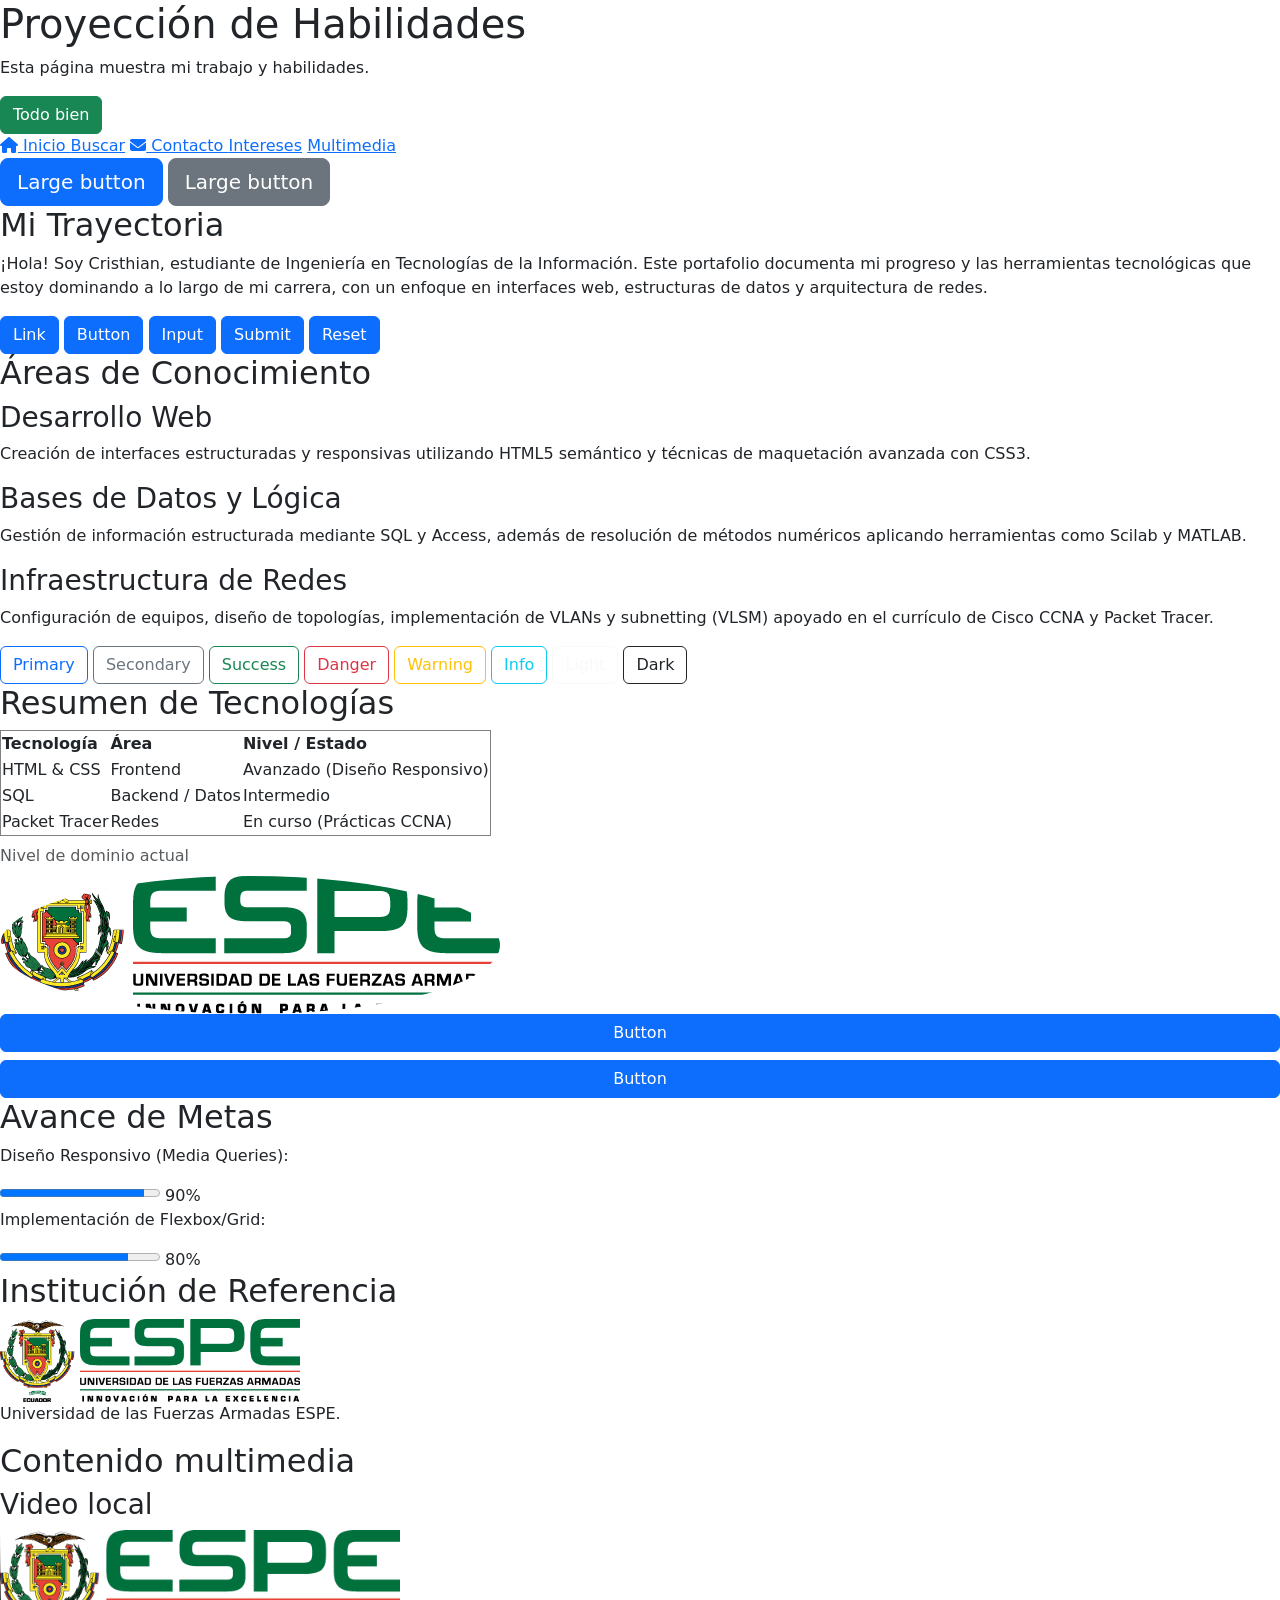
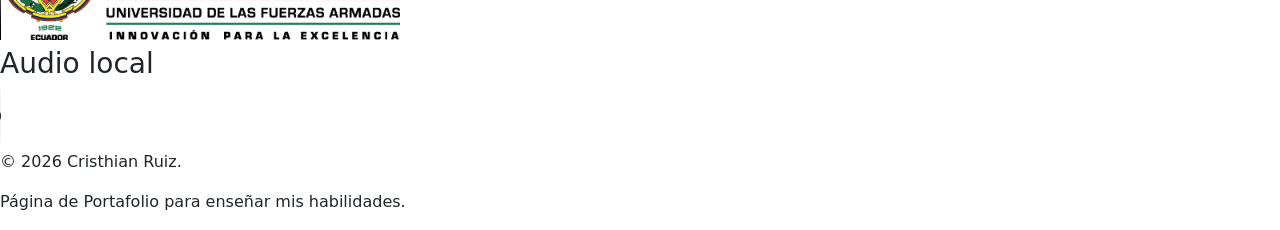
==== pages/proyeccion.html @ 4c4e46ec "PracrticaBootstrap" ====
<!DOCTYPE html>
<html lang="es">

<head>
    <meta charset="UTF-8">
    <meta name="viewport" content="width=device-width, initial-scale=1.0">
    <title>Portafolio</title>

    <link rel="icon" href="../img/mundito.ico" type="image/x-icon">

    <link rel="stylesheet" href="https://cdnjs.cloudflare.com/ajax/libs/font-awesome/6.5.0/css/all.min.css">

    <!--
    <link rel="stylesheet" href="../css/general.css">
    <link rel="stylesheet" href="../css/buscar.css">
    <link rel="stylesheet" href="../css/portafolio.css">
-->
    <link href="https://cdn.jsdelivr.net/npm/bootstrap@5.3.8/dist/css/bootstrap.min.css" rel="stylesheet"
        integrity="sha384-sRIl4kxILFvY47J16cr9ZwB07vP4J8+LH7qKQnuqkuIAvNWLzeN8tE5YBujZqJLB" crossorigin="anonymous">

</head>

<body>

    <header>
        <h1>Proyección de Habilidades</h1>
        <p>Esta página muestra mi trabajo y habilidades.</p>
        <button type="button" class="btn btn-success">Todo bien</button>
    </header>

    <nav style="color: aliceblue;">
        <a href="../index.html">
            <i class="fa-solid fa-house"></i>
            Inicio
        </a>

        <a href="buscar.html">Buscar</a>

        <a href="cto/contacto.html">
            <i class="fa-solid fa-envelope"></i>
            Contacto
        </a>
        <a class="class_btn_nav_2" id="intereses" href="#intereses">Intereses</a>

        <a class="class_btn_nav_2" id="multimedia" href="#multimedia">Multimedia</a>
    </nav>

    <main>

        <button type="button" class="btn btn-primary btn-lg">Large button</button>
        <button type="button" class="btn btn-secondary btn-lg">Large button</button>

        <section id="introduccion" class="intro-perfil">
            <h2>Mi Trayectoria</h2>
            <p>
                ¡Hola! Soy Cristhian, estudiante de Ingeniería en Tecnologías de la Información.
                Este portafolio documenta mi progreso y las herramientas tecnológicas que estoy
                dominando a lo largo de mi carrera, con un enfoque en interfaces web,
                estructuras de datos y arquitectura de redes.
            </p>
        </section>

        <a class="btn btn-primary" href="#" role="button">Link</a>
        <button class="btn btn-primary" type="submit">Button</button>
        <input class="btn btn-primary" type="button" value="Input">
        <input class="btn btn-primary" type="submit" value="Submit">
        <input class="btn btn-primary" type="reset" value="Reset">

        <section id="habilidades">
            <h2>Áreas de Conocimiento</h2>

            <div class="contenedor-tarjetas">
                <article class="tarjeta">
                    <h3>Desarrollo Web</h3>
                    <p>Creación de interfaces estructuradas y responsivas utilizando HTML5 semántico y técnicas de
                        maquetación avanzada con CSS3.</p>
                </article>

                <article class="tarjeta">
                    <h3>Bases de Datos y Lógica</h3>
                    <p>Gestión de información estructurada mediante SQL y Access, además de resolución de métodos
                        numéricos
                        aplicando herramientas como Scilab y MATLAB.</p>
                </article>

                <article class="tarjeta">
                    <h3>Infraestructura de Redes</h3>
                    <p>Configuración de equipos, diseño de topologías, implementación de VLANs y subnetting (VLSM)
                        apoyado
                        en el currículo de Cisco CCNA y Packet Tracer.</p>
                </article>
            </div>
        </section>

        <button type="button" class="btn btn-outline-primary">Primary</button>
        <button type="button" class="btn btn-outline-secondary">Secondary</button>
        <button type="button" class="btn btn-outline-success">Success</button>
        <button type="button" class="btn btn-outline-danger">Danger</button>
        <button type="button" class="btn btn-outline-warning">Warning</button>
        <button type="button" class="btn btn-outline-info">Info</button>
        <button type="button" class="btn btn-outline-light">Light</button>
        <button type="button" class="btn btn-outline-dark">Dark</button>

        <section id="resumen-tecnico">
            <h2>Resumen de Tecnologías</h2>
            <table border="1" class="tabla-portfolio">
                <caption>Nivel de dominio actual</caption>
                <thead>
                    <tr>
                        <th>Tecnología</th>
                        <th>Área</th>
                        <th>Nivel / Estado</th>
                    </tr>
                </thead>
                <tbody>
                    <tr>
                        <td>HTML & CSS</td>
                        <td>Frontend</td>
                        <td>Avanzado (Diseño Responsivo)</td>
                    </tr>
                    <tr>
                        <td>SQL</td>
                        <td>Backend / Datos</td>
                        <td>Intermedio</td>
                    </tr>
                    <tr>
                        <td>Packet Tracer</td>
                        <td>Redes</td>
                        <td>En curso (Prácticas CCNA)</td>
                    </tr>
                </tbody>
            </table>
        </section>

        <div id="carouselExample" class="carousel slide">
            <div class="carousel-inner">
                <div class="carousel-item active">
                    <img src="../img/espe/imagenEjemploEspe.png"class="rounded-circle" alt="...">
                </div>
                <div class="carousel-item">
                    <img src="../img/espe/imagenEjemploEspe.png" class="d-block w-100" alt="...">
                </div>
                <div class="carousel-item">
                    <img src="../img/espe/imagenEjemploEspe.png" class="d-block w-100" alt="...">
                </div>
            </div>
            <button class="carousel-control-prev" type="button" data-bs-target="#carouselExample" data-bs-slide="prev">
                <span class="carousel-control-prev-icon" aria-hidden="true"></span>
                <span class="visually-hidden">Previous</span>
            </button>
            <button class="carousel-control-next" type="button" data-bs-target="#carouselExample" data-bs-slide="next">
                <span class="carousel-control-next-icon" aria-hidden="true"></span>
                <span class="visually-hidden">Next</span>
            </button>
        </div>



        <div class="d-grid gap-2">
            <button class="btn btn-primary" type="button">Button</button>
            <button class="btn btn-primary" type="button">Button</button>
        </div>

        <section id="metas">
            <h2>Avance de Metas</h2>
            <p>Diseño Responsivo (Media Queries):</p>
            <progress value="90" max="100"></progress> <span>90%</span>

            <p>Implementación de Flexbox/Grid:</p>
            <progress value="80" max="100"></progress> <span>80%</span>
        </section>

        <section id="multimedia">
            <h2>Institución de Referencia</h2>
            <figure class="imagen-destacada">
                <img src="../img/espe/imagenEjemploEspe.png" alt="Logo de la ESPE" width="300">
                <figcaption>Universidad de las Fuerzas Armadas ESPE.</figcaption>
            </figure>
        </section>

        <section id="multimedia2">
            <h2>Contenido multimedia</h2>

            <article>
                <h3>Video local</h3>

                <video src="../video/videoEjemploDiagnostica.mp4" controls width="400"
                    poster="../img/espe/imagenEjemploEspe.png" muted loop>
                    Tu navegador no soporta la etiqueta de video.
                </video>
            </article>

            <article>
                <h3>Audio local</h3>

                <audio src="../audio/audioEjemploA7X.mp3" controls loop preload="metadata">
                    Tu navegador no soporta la etiqueta de audio.
                </audio>
            </article>

    </main>

    <footer>
        <p>&copy; 2026 Cristhian Ruiz.</p>
        <p>Página de Portafolio para enseñar mis habilidades.</p>
    </footer>

    <script src="https://cdn.jsdelivr.net/npm/bootstrap@5.3.8/dist/js/bootstrap.bundle.min.js"
        integrity="sha384-FKyoEForCGlyvwx9Hj09JcYn3nv7wiPVlz7YYwJrWVcXK/BmnVDxM+D2scQbITxI"
        crossorigin="anonymous"></script>

</body>

</html>
---- css/general.css ----
/* ============================================================
   general.css
   Archivo CSS general para TODAS las páginas del sitio.
   Aquí se colocan estilos compartidos: reinicio básico, etiquetas,
   navegación, formularios, tablas, multimedia y utilidades.

   Para enseñar poco a poco:
   1. Copiar este archivo completo.
   2. Comentar o descomentar bloques según el tema de clase.
   3. Mostrar cómo cambia la página al guardar y actualizar navegador.
   ============================================================ */


/* ============================================================
   BLOQUE 1: SELECTOR UNIVERSAL (*)
   Aplica a todos los elementos HTML.
   Sirve para controlar el cálculo de tamaños y quitar espacios
   inesperados del navegador.
   ============================================================ */

* {
    box-sizing: border-box;
}


/* ============================================================
   BLOQUE 2: ESTILO GENERAL DEL BODY
   body representa todo el contenido visible de la página.
   Aquí se define fuente, color de texto, color de fondo,
   margen e interlineado.
   ============================================================ */

body {
    margin: 0;
    font-family: Arial, Helvetica, sans-serif;
    background-color: #f4f6f8;
    color: #222222;
    line-height: 1.6;
}


/* ============================================================
   BLOQUE 3: SELECTORES DE ETIQUETA
   Estos estilos afectan directamente a etiquetas HTML.
   Ejemplos: h1, h2, p, a, img.
   ============================================================ */

h1 {
    margin: 0;
    font-size: 34px;
    text-align: center;
}

h2 {
    color: #1b7505;
    margin-top: 0;
    border-bottom: 2px solid #dba112;
    padding-bottom: 6px;
}

h3 {
    color: #0d1910;
}

p {
    font-size: 16px;
    text-align: justify;
}

a {
    color: #1b7505;
    text-decoration: none;
}

a:hover {
    text-decoration: underline;
}


/* ============================================================
   BLOQUE 4: HEADER Y FOOTER
   header se usa para el encabezado.
   footer se usa para el pie de página.
   ============================================================ */

header {
    background-color: #0d1910;
    color: white;
    padding: 28px 16px;
    text-align: center;
}

header p {
    text-align: center;
    margin-bottom: 0;
}

footer {
    background-color: #0d1910;
    color: white;
    text-align: center;
    padding: 20px;
    margin-top: 30px;
}

footer p {
    text-align: center;
    margin: 5px 0;
}

footer address {
    font-style: normal;
}


/* ============================================================
   BLOQUE 5: NAVEGACIÓN
   nav contiene enlaces internos y externos.
   display: flex permite ordenar los enlaces en fila.
   gap crea espacio entre enlaces.
   ============================================================ */

nav {
    background-color: #dba112;
    padding: 12px;
    text-align: center;
    display: flex;
    justify-content: center;
    flex-wrap: wrap;
    gap: 12px;
}

nav a {
    background-color: white;
    color: #0d1910;
    padding: 8px 14px;
    border-radius: 6px;
    font-weight: bold;
    border: 1px solid #a8a8a7;
}

nav a:hover {
    background-color: #1b7505;
    color: white;
    text-decoration: none;
}


/* ============================================================
   BLOQUE 6: ESTRUCTURA PRINCIPAL
   main contiene el contenido principal.
   section y article organizan bloques de información.
   ============================================================ */

main {
    width: 90%;
    max-width: 1100px;
    margin: 25px auto;
}

section,
article,
aside {
    background-color: white;
    padding: 20px;
    margin-bottom: 18px;
    border: 1px solid #dddddd;
    border-radius: 10px;
}


/* ============================================================
   BLOQUE 7: ASIDE
   aside contiene información complementaria.
   ============================================================ */

aside {
    width: 90%;
    max-width: 1100px;
    margin: 20px auto;
    background-color: #fff8e6;
}

aside i {
    margin-right: 8px;
    font-size: 20px;
    color: #1b7505;
}


/* ============================================================
   BLOQUE 8: IMÁGENES Y MULTIMEDIA
   max-width evita que las imágenes y videos se salgan
   del ancho disponible.
   ============================================================ */

img,
video,
iframe {
    max-width: 100%;
    border-radius: 8px;
}

figure {
    text-align: center;
    margin: 0;
}

figcaption {
    font-size: 14px;
    color: #555555;
    margin-top: 8px;
}


/* ============================================================
   BLOQUE 9: LISTAS
   ul sirve para listas sin orden.
   ol sirve para listas ordenadas.
   ============================================================ */

ul,
ol {
    padding-left: 28px;
}

li {
    margin-bottom: 6px;
}


/* ============================================================
   BLOQUE 10: TABLAS
   border-collapse une los bordes de las celdas.
   width: 100% hace que la tabla use todo el ancho disponible.
   ============================================================ */

table {
    width: 100%;
    border-collapse: collapse;
    background-color: white;
}

caption {
    font-weight: bold;
    margin-bottom: 10px;
    color: #0d1910;
}

th {
    background-color: #1b7505;
    color: white;
    padding: 10px;
}

td {
    padding: 10px;
    border: 1px solid #cccccc;
}

tr:nth-child(even) {
    background-color: #f2f2f2;
}


/* ============================================================
   BLOQUE 11: FORMULARIOS
   input, select, textarea y button son elementos comunes
   dentro de formularios.
   ============================================================ */

form {
    margin-top: 12px;
}

label {
    font-weight: bold;
}

input,
select,
textarea {
    width: 100%;
    padding: 9px;
    margin-top: 5px;
    border: 1px solid #a8a8a7;
    border-radius: 6px;
    font-size: 15px;
}

input[type="checkbox"],
input[type="radio"] {
    width: auto;
    margin-right: 6px;
}

textarea {
    resize: vertical;
}

button {
    background-color: #1b7505;
    color: white;
    border: none;
    padding: 10px 18px;
    border-radius: 6px;
    cursor: pointer;
    font-weight: bold;
}

button:hover {
    background-color: #0d1910;
}


/* ============================================================
   BLOQUE 12: ATRIBUTOS Y ESTADOS DE FORMULARIO
   :focus se activa cuando el usuario selecciona un campo.
   :required permite explicar campos obligatorios.
   ============================================================ */

input:focus,
select:focus,
textarea:focus {
    outline: 2px solid #dba112;
    border-color: #1b7505;
}

input:required,
select:required,
textarea:required {
    border-left: 5px solid #dba112;
}


/* ============================================================
   BLOQUE 13: DETAILS, SUMMARY, PROGRESS Y METER
   Se usan para contenido desplegable y barras de progreso.
   ============================================================ */

details {
    background-color: #f4f6f8;
    padding: 12px;
    border-radius: 8px;
    border: 1px solid #dddddd;
    margin-bottom: 10px;
}

summary {
    cursor: pointer;
    font-weight: bold;
    color: #1b7505;
}

progress,
meter {
    width: 260px;
    height: 20px;
}


/* ============================================================
   BLOQUE 14: TEXTO TÉCNICO
   code, pre y kbd ayudan a explicar código dentro de HTML.
   ============================================================ */

code {
    background-color: #eeeeee;
    color: #b00020;
    padding: 2px 5px;
    border-radius: 4px;
}

pre {
    background-color: #0d1910;
    color: white;
    padding: 15px;
    border-radius: 8px;
    overflow-x: auto;
}

kbd {
    background-color: #222222;
    color: white;
    padding: 3px 6px;
    border-radius: 4px;
}


/* ============================================================
   BLOQUE 15: SELECTORES DE CLASE
   Una clase se escribe con punto.
   En HTML se usa así: class="centrado"
   ============================================================ */

.centrado {
    text-align: center;
}

.texto-verde {
    color: #1b7505;
}

.texto-dorado {
    color: #dba112;
}

.caja-destacada {
    background-color: #fff8e6;
    border: 2px solid #dba112;
    padding: 15px;
    border-radius: 8px;
}


/* ============================================================
   BLOQUE 16: SELECTORES DE ID
   Un id se escribe con numeral.
   En HTML se usa así: id="objetivo"
   ============================================================ */

#objetivo {
    border-left: 6px solid #1b7505;
}

#intereses {
    border-left: 6px solid #dba112;
}

#multimedia {
    border-left: 6px solid #0d1910;
}


/* ============================================================
   BLOQUE 17: RESPONSIVE BÁSICO
   Cuando la pantalla es pequeña, el menú se acomoda en columna.
   Esto prepara el camino hacia CSS responsive.
   ============================================================ */

/* Se aplica solo cuando la pantalla mide 700px o menos, normalmente celulares o tablets pequeñas */
@media (max-width: 700px) {

    /* Selecciona el menú de navegación */
    nav {
        /* Coloca los elementos del menú uno debajo del otro */
        flex-direction: column;
    }

    /* Selecciona cada enlace dentro del menú */
    nav a {
        /* Hace que cada enlace ocupe todo el ancho disponible */
        width: 100%;

        /* Centra el texto dentro de cada enlace */
        text-align: center;
    }

    /* Selecciona el título principal de la página */
    h1 {
        /* Reduce el tamaño del título para que no se vea muy grande en celular */
        font-size: 26px;
    }

    /* Selecciona el contenido principal y la barra lateral */
    main,
    aside {
        /* Hace que ocupen el 95% del ancho, dejando un pequeño margen */
        width: 95%;
    }

    /* Selecciona secciones, artículos y barra lateral */
    section,
    article,
    aside {
        /* Reduce el espacio interno para aprovechar mejor la pantalla pequeña */
        padding: 15px;
    }

    /* Selecciona las tablas */
    table {
        /* Reduce el tamaño del texto de la tabla para que entre mejor */
        font-size: 14px;
    }

    /* Selecciona campos de formulario y botones */
    input,
    select,
    textarea,
    button {
        /* Ocupa todo el ancho disponible del contenedor */
        width: 100%;
        /* Impide que el elemento crezca más allá del ancho de su contenedor */
        max-width: 100%;
        /* Hace que padding y bordes se incluyan dentro del ancho total */
        box-sizing: border-box;
        /* Tamaño de texto cómodo para lectura y uso en dispositivos móviles */
        font-size: 16px;
    }

    input,
    select,
    textarea,
    button,
    meter,
    progress,
    audio {
        /* Ocupa todo el ancho disponible del contenedor */
        width: 100%;
        /* Impide que el elemento crezca más allá del ancho de su contenedor */
        max-width: 100%;
        /* Hace que padding y bordes se incluyan dentro del ancho total */
        box-sizing: border-box;
        /* Tamaño de texto cómodo para lectura y uso en dispositivos móviles */
        font-size: 16px;
    }
}
---- css/buscar.css ----
/* ============================================================
   buscar.css
   Estilos propios de pages/buscar.html.
   Este archivo permite explicar una página interna con su propio
   estilo sin dañar el diseño general del sitio.

   Debe cargarse después de general.css.
   ============================================================ */


/* ============================================================
   BLOQUE 1: ENCABEZADO DE BÚSQUEDA
   Se puede observar que cada página puede tener identidad visual.
   ============================================================ */

header {
    background-color: #1b7505;
}


/* ============================================================
   BLOQUE 2: CAJA EXPLICATIVA
   Para usar este estilo, agregar class="explicacion" en una section.
   ============================================================ */

.explicacion {
    background-color: #f7fff4;
    border-left: 6px solid #1b7505;
}


/* ============================================================
   BLOQUE 3: FORMULARIO DE BÚSQUEDA
   Selector de clase.
   En HTML se usa así: class="formulario-busqueda"
   ============================================================ */

.formulario-busqueda {
    background-color: #ffffff;
    border: 2px solid #1b7505;
}


/* ============================================================
   BLOQUE 4: CAMPOS DE FORMULARIO
   Se seleccionan campos dentro de .formulario-busqueda.
   ============================================================ */

.formulario-busqueda input,
.formulario-busqueda select {
    background-color: #f4f6f8;
}


/* ============================================================
   BLOQUE 5: BOTÓN DE BÚSQUEDA
   Para usar en HTML: class="btn-buscar"
   ============================================================ */

.btn-buscar {
    background-color: #0d1910;
    color: white;
}

.btn-buscar:hover {
    background-color: #dba112;
    color: #0d1910;
}


/* ============================================================
   BLOQUE 6: TABLA DE CONTENIDOS
   Permite mostrar diferencias entre tablas generales y específicas.
   ============================================================ */

.tabla-contenidos th {
    background-color: #0d1910;
}

.tabla-contenidos td:first-child {
    font-weight: bold;
    color: #1b7505;
}


/* ============================================================
   BLOQUE 7: PROGRESO
   Para explicar una clase aplicada a una sección.
   ============================================================ */

.avance-practica {
    background-color: #fff8e6;
    border-left: 6px solid #dba112;
}


/* ============================================================
   BLOQUE 8: PREGUNTAS DESPLEGABLES
   Modifica details solo en buscar.html si se coloca dentro de main.
   ============================================================ */

main details {
    background-color: white;
    border: 1px solid #1b7505;
}


/* ============================================================
   BLOQUE 9: EJEMPLOS DE CÓDIGO
   pre se usa para mostrar texto respetando espacios y saltos.
   ============================================================ */

pre {
    border-left: 6px solid #dba112;
}


/* ============================================================
   BLOQUE 10: ENLACE ACTIVO MANUAL
   Puede agregar class="activo" al enlace del menú actual.
   ============================================================ */

nav a.activo {
    background-color: #0d1910;
    color: white;
}
---- css/portafolio.css ----
/* ============================================================
   BLOQUE 1: RESET Y MODELO DE CAJA 
   ============================================================ */
* {
    /* Fundamental para evitar desbordamientos. Hace que el padding y 
       el borde se incluyan dentro del ancho total del elemento. */
    box-sizing: border-box; 
}

/* ============================================================
   BLOQUE 2: ESTILO GENERAL DEL BODY
   ============================================================ */
body {
    margin: 0;
    font-family: Arial, Helvetica, sans-serif;
    background-color: #5aeff7;
    color: #222222;
    line-height: 1.6;
}

/* ============================================================
   BLOQUE 3: SELECTORES DE ETIQUETA (Tipografía)
   ============================================================ */
h1 {
    margin: 0;
    font-size: 34px;
    text-align: center;
}

h2 {
    color: #1b7505;
    margin-top: 0;
    border-bottom: 2px solid #dba112;
    padding-bottom: 6px;
}

h3 {
    color: #0d1910;
}

p {
    font-size: 16px;
    text-align: justify;
}

a {
    color: #1b7505;
    text-decoration: none;
}

a:hover {
    text-decoration: underline;
}

/* ============================================================
   BLOQUE 4: CLASES EMPIEZA CON . (PUNTO) MAQUETACIÓN CON FLEXBOX (Tarjetas de Habilidades)
   ============================================================ */
.contenedor-tarjetas {
    display: flex;
    justify-content: space-between;
    gap: 20px; /* Espacio entre las tarjetas */
    margin-bottom: 30px;
}

.tarjeta {
    flex: 1; /* Permite que todas las tarjetas ocupen el mismo ancho */
    background-color: #ffffff;
    border: 1px solid #1b7505;
    border-radius: 8px;
    padding: 20px;
    box-shadow: 2px 4px 8px rgba(0,0,0,0.1);
}

/* ============================================================
   BLOQUE 5: TABLAS Y ELEMENTOS FLUIDOS
   ============================================================ */
.tabla-portfolio {
    width: 100%; /* La tabla ocupa todo el ancho disponible */
    border-collapse: collapse;
    background-color: #ffffff;
    margin-bottom: 20px;
}

.tabla-portfolio th, .tabla-portfolio td {
    padding: 12px;
    text-align: left;
    border: 1px solid #dddddd;
}

.tabla-portfolio th {
    background-color: #1b7505;
    color: #ffffff;
}

/* Previene el overflow en imágenes y videos */
img, video {
    max-width: 100%; 
    height: auto;
    display: block;
}

/* ============================================================
   BLOQUE 6: IDS EMPIEZAN CON # MULTIMEDIA (Bordes, fondo y separación visual)
     Se aplica solo a artículos dentro de la sección multimedia.
   ============================================================ */
#multimedia article {
    border: 1px solid #dddddd;
    background-color: #fbfbfb;
    padding: 15px;
    margin-bottom: 15px;
    border-radius: 5px;
}

#multimedia h3 {
    color: #1b7505;
}

/* ============================================================
   BLOQUE 7: DISEÑO RESPONSIVO (MEDIA QUERIES)
   Se activa cuando la pantalla es de 700px o menos.
   ============================================================ */
  @media (max-width: 700px) {
    /* Las tarjetas pasan de estar en fila a apilarse en columna */
    .contenedor-tarjetas {
        flex-direction: column;
    }

    /* El menú de navegación se adapta para dispositivos móviles */
    nav {
        display: flex;
        flex-direction: row;
        flex-wrap: wrap; /* 🔥 INDISPENSABLE para que si hay 4, uno baje */
        justify-content: center;
        gap: 10px; /* 🔥 Agregamos gap para separar en lugar de márgenes confusos */
    }

    nav a {
        /* Calcula el ancho exacto para 3 columnas considerando el gap */
        width: calc((100% - 20px) / 3); 
        
        /* 🔥 SOLUCIÓN AL DESBORDAMIENTO: */
        overflow-wrap: break-word; /* Obliga a romper palabras muy largas */
        word-wrap: break-word; /* Soporte extra para navegadores */
        hyphens: auto; /* Agrega guiones si corta la palabra (opcional) */
        
        /* Ajustes visuales para que se vea bien en cajas pequeñas */
        font-size: 14px; /* Reduce un poco la letra en móvil */
        text-align: center;
        padding: 5px; /* Un poco de respiro interno */
    }

    /* Ajuste de márgenes para la vista móvil */
    section {
        padding: 10px;
    }
}
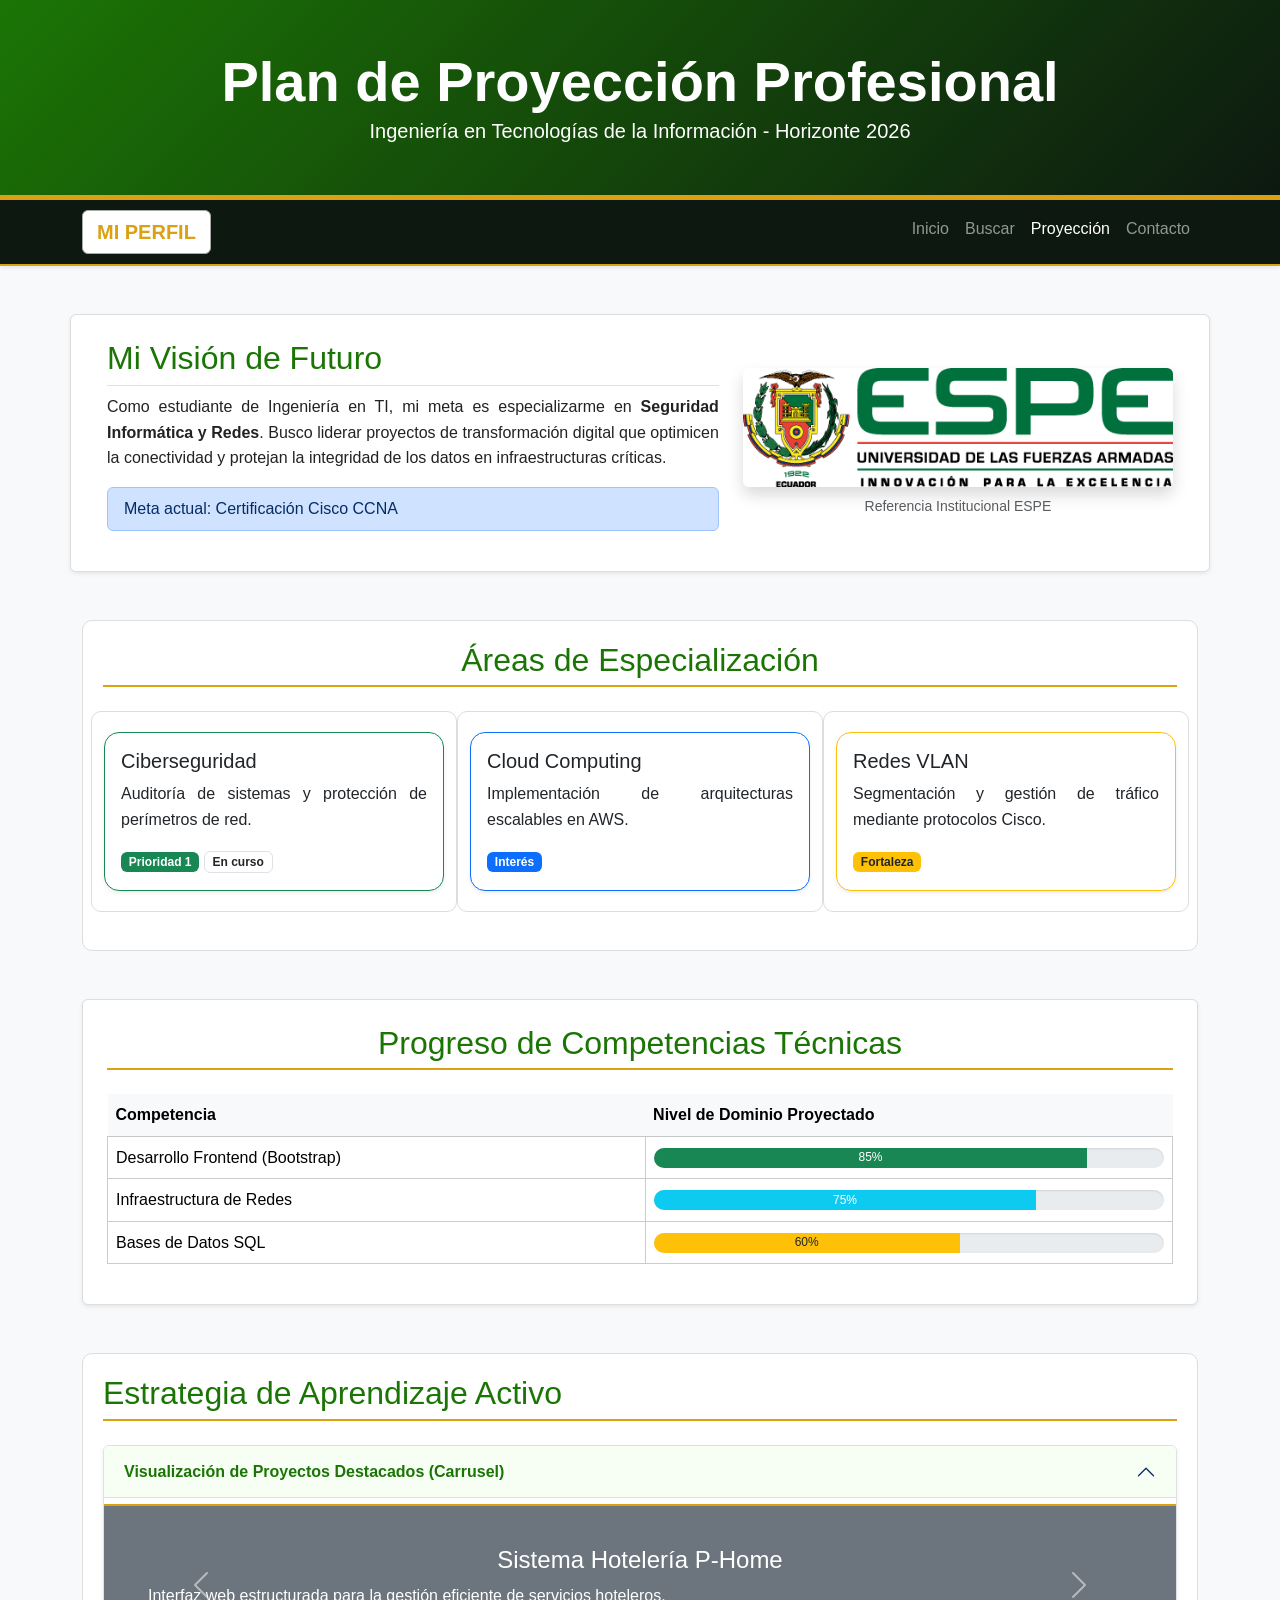
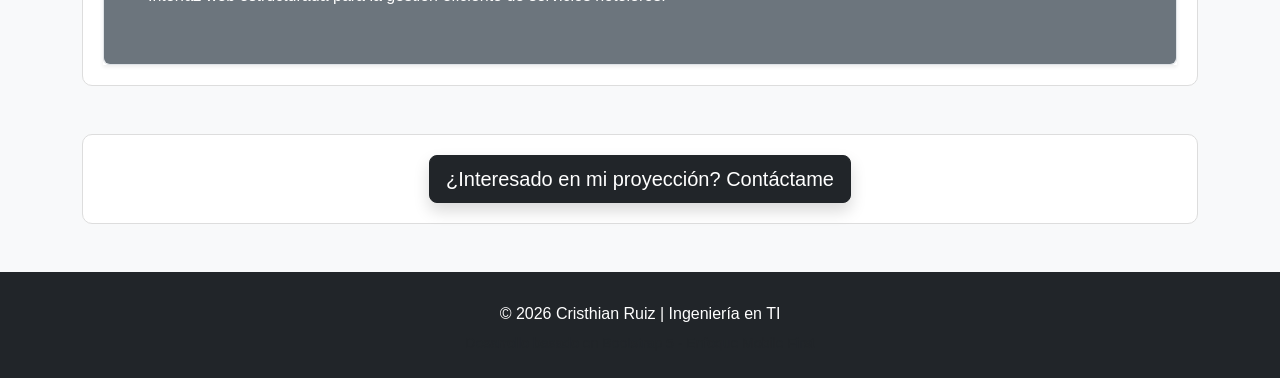
==== commit c3b1756d: "TareaBootstrap" ====
--- a/pages/proyeccion.html
+++ b/pages/proyeccion.html
@@ -4,210 +4,212 @@
 <head>
     <meta charset="UTF-8">
     <meta name="viewport" content="width=device-width, initial-scale=1.0">
-    <title>Portafolio</title>
+    <title>Proyección Profesional - Cristhian Ruiz</title>
 
     <link rel="icon" href="../img/mundito.ico" type="image/x-icon">
 
-    <link rel="stylesheet" href="https://cdnjs.cloudflare.com/ajax/libs/font-awesome/6.5.0/css/all.min.css">
-
-    <!--
+    <link href="https://cdn.jsdelivr.net/npm/bootstrap@5.3.3/dist/css/bootstrap.min.css" rel="stylesheet">
+    
     <link rel="stylesheet" href="../css/general.css">
-    <link rel="stylesheet" href="../css/buscar.css">
-    <link rel="stylesheet" href="../css/portafolio.css">
--->
-    <link href="https://cdn.jsdelivr.net/npm/bootstrap@5.3.8/dist/css/bootstrap.min.css" rel="stylesheet"
-        integrity="sha384-sRIl4kxILFvY47J16cr9ZwB07vP4J8+LH7qKQnuqkuIAvNWLzeN8tE5YBujZqJLB" crossorigin="anonymous">
-
+    <link rel="stylesheet" href="../css/proyeccion.css">
 </head>
 
-<body>
-
-    <header>
-        <h1>Proyección de Habilidades</h1>
-        <p>Esta página muestra mi trabajo y habilidades.</p>
-        <button type="button" class="btn btn-success">Todo bien</button>
+<body class="bg-light">
+
+    <header class="bg-dark text-white text-center py-5 shadow">
+        <div class="container">
+            <h1 class="display-4 fw-bold">Plan de Proyección Profesional</h1>
+            <p class="lead">Ingeniería en Tecnologías de la Información - Horizonte 2026</p>
+        </div>
     </header>
 
-    <nav style="color: aliceblue;">
-        <a href="../index.html">
-            <i class="fa-solid fa-house"></i>
-            Inicio
-        </a>
-
-        <a href="buscar.html">Buscar</a>
-
-        <a href="cto/contacto.html">
-            <i class="fa-solid fa-envelope"></i>
-            Contacto
-        </a>
-        <a class="class_btn_nav_2" id="intereses" href="#intereses">Intereses</a>
-
-        <a class="class_btn_nav_2" id="multimedia" href="#multimedia">Multimedia</a>
+    <nav class="navbar navbar-expand-lg navbar-dark bg-primary sticky-top shadow-sm">
+        <div class="container">
+            <a class="navbar-brand fw-bold" href="../index.html">MI PERFIL</a>
+            <button class="navbar-toggler" type="button" data-bs-toggle="collapse" data-bs-target="#navbarNav">
+                <span class="navbar-toggler-icon"></span>
+            </button>
+            <div class="collapse navbar-collapse" id="navbarNav">
+                <ul class="navbar-nav ms-auto">
+                    <li class="nav-item"><a class="nav-link" href="../index.html">Inicio</a></li>
+                    <li class="nav-item"><a class="nav-link" href="buscar.html">Buscar</a></li>
+                    <li class="nav-item"><a class="nav-link active" href="#">Proyección</a></li>
+                    <li class="nav-item"><a class="nav-link" href="cto/contacto.html">Contacto</a></li>
+                </ul>
+            </div>
+        </div>
     </nav>
 
-    <main>
-
-        <button type="button" class="btn btn-primary btn-lg">Large button</button>
-        <button type="button" class="btn btn-secondary btn-lg">Large button</button>
-
-        <section id="introduccion" class="intro-perfil">
-            <h2>Mi Trayectoria</h2>
-            <p>
-                ¡Hola! Soy Cristhian, estudiante de Ingeniería en Tecnologías de la Información.
-                Este portafolio documenta mi progreso y las herramientas tecnológicas que estoy
-                dominando a lo largo de mi carrera, con un enfoque en interfaces web,
-                estructuras de datos y arquitectura de redes.
-            </p>
-        </section>
-
-        <a class="btn btn-primary" href="#" role="button">Link</a>
-        <button class="btn btn-primary" type="submit">Button</button>
-        <input class="btn btn-primary" type="button" value="Input">
-        <input class="btn btn-primary" type="submit" value="Submit">
-        <input class="btn btn-primary" type="reset" value="Reset">
-
-        <section id="habilidades">
-            <h2>Áreas de Conocimiento</h2>
-
-            <div class="contenedor-tarjetas">
-                <article class="tarjeta">
-                    <h3>Desarrollo Web</h3>
-                    <p>Creación de interfaces estructuradas y responsivas utilizando HTML5 semántico y técnicas de
-                        maquetación avanzada con CSS3.</p>
+    <main class="container my-5">
+
+        <section id="vision" class="row align-items-center mb-5 bg-white p-4 rounded shadow-sm">
+            <div class="col-md-7">
+                <h2 class="border-bottom pb-2">Mi Visión de Futuro</h2>
+                <p>
+                    Como estudiante de Ingeniería en TI, mi meta es especializarme en <strong>Seguridad Informática y Redes</strong>. 
+                    Busco liderar proyectos de transformación digital que optimicen la conectividad y protejan la integridad de los datos en infraestructuras críticas.
+                </p>
+                <div class="alert alert-primary py-2 mt-3" role="alert">
+                    Meta actual: Certificación Cisco CCNA
+                </div>
+            </div>
+            <div class="col-md-5 text-center">
+                <figure class="m-0">
+                    <img src="../img/espe/imagenEjemploEspe.png" class="img-fluid rounded shadow" alt="Institución ESPE">
+                    <figcaption class="text-muted mt-2 small">Referencia Institucional ESPE</figcaption>
+                </figure>
+            </div>
+        </section>
+
+        <section id="habilidades" class="mb-5">
+            <h2 class="text-center mb-4">Áreas de Especialización</h2>
+            <div class="row g-4">
+                <article class="col-md-4">
+                    <div class="card h-100 border-success shadow-sm">
+                        <div class="card-body">
+                            <h3 class="card-title h5">Ciberseguridad</h3>
+                            <p class="card-text">Auditoría de sistemas y protección de perímetros de red.</p>
+                            <span class="badge bg-success">Prioridad 1</span>
+                            <span class="badge bg-outline-secondary text-dark border">En curso</span>
+                        </div>
+                    </div>
                 </article>
-
-                <article class="tarjeta">
-                    <h3>Bases de Datos y Lógica</h3>
-                    <p>Gestión de información estructurada mediante SQL y Access, además de resolución de métodos
-                        numéricos
-                        aplicando herramientas como Scilab y MATLAB.</p>
+                <article class="col-md-4">
+                    <div class="card h-100 border-primary shadow-sm">
+                        <div class="card-body">
+                            <h3 class="card-title h5">Cloud Computing</h3>
+                            <p class="card-text">Implementación de arquitecturas escalables en AWS.</p>
+                            <span class="badge bg-primary">Interés</span>
+                        </div>
+                    </div>
                 </article>
-
-                <article class="tarjeta">
-                    <h3>Infraestructura de Redes</h3>
-                    <p>Configuración de equipos, diseño de topologías, implementación de VLANs y subnetting (VLSM)
-                        apoyado
-                        en el currículo de Cisco CCNA y Packet Tracer.</p>
+                <article class="col-md-4">
+                    <div class="card h-100 border-warning shadow-sm">
+                        <div class="card-body">
+                            <h3 class="card-title h5">Redes VLAN</h3>
+                            <p class="card-text">Segmentación y gestión de tráfico mediante protocolos Cisco.</p>
+                            <span class="badge bg-warning text-dark">Fortaleza</span>
+                        </div>
+                    </div>
                 </article>
             </div>
         </section>
 
-        <button type="button" class="btn btn-outline-primary">Primary</button>
-        <button type="button" class="btn btn-outline-secondary">Secondary</button>
-        <button type="button" class="btn btn-outline-success">Success</button>
-        <button type="button" class="btn btn-outline-danger">Danger</button>
-        <button type="button" class="btn btn-outline-warning">Warning</button>
-        <button type="button" class="btn btn-outline-info">Info</button>
-        <button type="button" class="btn btn-outline-light">Light</button>
-        <button type="button" class="btn btn-outline-dark">Dark</button>
-
-        <section id="resumen-tecnico">
-            <h2>Resumen de Tecnologías</h2>
-            <table border="1" class="tabla-portfolio">
-                <caption>Nivel de dominio actual</caption>
-                <thead>
-                    <tr>
-                        <th>Tecnología</th>
-                        <th>Área</th>
-                        <th>Nivel / Estado</th>
-                    </tr>
-                </thead>
-                <tbody>
-                    <tr>
-                        <td>HTML & CSS</td>
-                        <td>Frontend</td>
-                        <td>Avanzado (Diseño Responsivo)</td>
-                    </tr>
-                    <tr>
-                        <td>SQL</td>
-                        <td>Backend / Datos</td>
-                        <td>Intermedio</td>
-                    </tr>
-                    <tr>
-                        <td>Packet Tracer</td>
-                        <td>Redes</td>
-                        <td>En curso (Prácticas CCNA)</td>
-                    </tr>
-                </tbody>
-            </table>
-        </section>
-
-        <div id="carouselExample" class="carousel slide">
-            <div class="carousel-inner">
-                <div class="carousel-item active">
-                    <img src="../img/espe/imagenEjemploEspe.png"class="rounded-circle" alt="...">
-                </div>
-                <div class="carousel-item">
-                    <img src="../img/espe/imagenEjemploEspe.png" class="d-block w-100" alt="...">
-                </div>
-                <div class="carousel-item">
-                    <img src="../img/espe/imagenEjemploEspe.png" class="d-block w-100" alt="...">
-                </div>
-            </div>
-            <button class="carousel-control-prev" type="button" data-bs-target="#carouselExample" data-bs-slide="prev">
-                <span class="carousel-control-prev-icon" aria-hidden="true"></span>
-                <span class="visually-hidden">Previous</span>
+        <section class="mb-5 p-4 bg-white rounded shadow-sm">
+            <h2 class="mb-4 text-center">Progreso de Competencias Técnicas</h2>
+            <div class="table-responsive">
+                <table class="table table-hover align-middle">
+                    <thead class="table-light">
+                        <tr>
+                            <th>Competencia</th>
+                            <th>Nivel de Dominio Proyectado</th>
+                        </tr>
+                    </thead>
+                    <tbody>
+                        <tr>
+                            <td>Desarrollo Frontend (Bootstrap)</td>
+                            <td>
+                                <div class="progress" style="height: 20px;">
+                                    <div class="progress-bar bg-success" style="width: 85%">85%</div>
+                                </div>
+                            </td>
+                        </tr>
+                        <tr>
+                            <td>Infraestructura de Redes</td>
+                            <td>
+                                <div class="progress" style="height: 20px;">
+                                    <div class="progress-bar bg-info" style="width: 75%">75%</div>
+                                </div>
+                            </td>
+                        </tr>
+                        <tr>
+                            <td>Bases de Datos SQL</td>
+                            <td>
+                                <div class="progress" style="height: 20px;">
+                                    <div class="progress-bar bg-warning text-dark" style="width: 60%">60%</div>
+                                </div>
+                            </td>
+                        </tr>
+                    </tbody>
+                </table>
+            </div>
+        </section>
+
+        <section class="mb-5">
+            <h2 class="mb-4">Estrategia de Aprendizaje Activo</h2>
+            <div class="accordion shadow-sm" id="accordionPlan">
+                <div class="accordion-item">
+                    <h2 class="accordion-header">
+                        <button class="accordion-button" type="button" data-bs-toggle="collapse" data-bs-target="#collapseProyectos">
+                            Visualización de Proyectos Destacados (Carrusel)
+                        </button>
+                    </h2>
+                    <div id="collapseProyectos" class="accordion-collapse collapse show" data-bs-parent="#accordionPlan">
+                        <div class="accordion-body bg-secondary text-white rounded-bottom">
+                            <div id="carouselProyectos" class="carousel slide" data-bs-ride="carousel">
+                                <div class="carousel-inner p-4 text-center">
+                                    <div class="carousel-item active">
+                                        <h4>Sistema Hotelería P-Home</h4>
+                                        <p class="mt-2">Interfaz web estructurada para la gestión eficiente de servicios hoteleros.</p>
+                                    </div>
+                                    <div class="carousel-item">
+                                        <h4>Red Privada VLAN</h4>
+                                        <p class="mt-2">Configuración de seguridad en 12 subredes locales mediante Packet Tracer.</p>
+                                    </div>
+                                </div>
+                                <button class="carousel-control-prev" type="button" data-bs-target="#carouselProyectos" data-bs-slide="prev">
+                                    <span class="carousel-control-prev-icon"></span>
+                                </button>
+                                <button class="carousel-control-next" type="button" data-bs-target="#carouselProyectos" data-bs-slide="next">
+                                    <span class="carousel-control-next-icon"></span>
+                                </button>
+                            </div>
+                        </div>
+                    </div>
+                </div>
+            </div>
+        </section>
+
+        <section class="text-center">
+            <button type="button" class="btn btn-dark btn-lg shadow" data-bs-toggle="modal" data-bs-target="#modalMensaje">
+                ¿Interesado en mi proyección? Contáctame
             </button>
-            <button class="carousel-control-next" type="button" data-bs-target="#carouselExample" data-bs-slide="next">
-                <span class="carousel-control-next-icon" aria-hidden="true"></span>
-                <span class="visually-hidden">Next</span>
-            </button>
-        </div>
-
-
-
-        <div class="d-grid gap-2">
-            <button class="btn btn-primary" type="button">Button</button>
-            <button class="btn btn-primary" type="button">Button</button>
-        </div>
-
-        <section id="metas">
-            <h2>Avance de Metas</h2>
-            <p>Diseño Responsivo (Media Queries):</p>
-            <progress value="90" max="100"></progress> <span>90%</span>
-
-            <p>Implementación de Flexbox/Grid:</p>
-            <progress value="80" max="100"></progress> <span>80%</span>
-        </section>
-
-        <section id="multimedia">
-            <h2>Institución de Referencia</h2>
-            <figure class="imagen-destacada">
-                <img src="../img/espe/imagenEjemploEspe.png" alt="Logo de la ESPE" width="300">
-                <figcaption>Universidad de las Fuerzas Armadas ESPE.</figcaption>
-            </figure>
-        </section>
-
-        <section id="multimedia2">
-            <h2>Contenido multimedia</h2>
-
-            <article>
-                <h3>Video local</h3>
-
-                <video src="../video/videoEjemploDiagnostica.mp4" controls width="400"
-                    poster="../img/espe/imagenEjemploEspe.png" muted loop>
-                    Tu navegador no soporta la etiqueta de video.
-                </video>
-            </article>
-
-            <article>
-                <h3>Audio local</h3>
-
-                <audio src="../audio/audioEjemploA7X.mp3" controls loop preload="metadata">
-                    Tu navegador no soporta la etiqueta de audio.
-                </audio>
-            </article>
+        </section>
 
     </main>
 
-    <footer>
-        <p>&copy; 2026 Cristhian Ruiz.</p>
-        <p>Página de Portafolio para enseñar mis habilidades.</p>
+    <div class="modal fade" id="modalMensaje" tabindex="-1">
+        <div class="modal-dialog">
+            <div class="modal-content">
+                <div class="modal-header bg-primary text-white">
+                    <h5 class="modal-title">Propuesta de Colaboración</h5>
+                    <button type="button" class="btn-close" data-bs-dismiss="modal" aria-label="Cerrar"></button>
+                </div>
+                <div class="modal-body p-4">
+                    <form>
+                        <div class="mb-3">
+                            <label class="form-label fw-bold">Nombre Completo</label>
+                            <input type="text" class="form-control border-primary" placeholder="Escriba su nombre" required>
+                        </div>
+                        <div class="mb-3">
+                            <label class="form-label fw-bold">Idea o Proyecto Académico</label>
+                            <textarea class="form-control border-primary" rows="3" placeholder="Describa el motivo del mensaje"></textarea>
+                        </div>
+                        <button type="submit" class="btn btn-success w-100 fw-bold">ENVIAR INTERÉS</button>
+                    </form>
+                </div>
+            </div>
+        </div>
+    </div>
+
+    <footer class="bg-dark text-white text-center py-4 mt-5">
+        <div class="container">
+            <p class="mb-1">&copy; 2026 Cristhian Ruiz | Ingeniería en TI</p>
+            <p class="small text-muted mb-0">Desarrollo basado en Bootstrap 5 - Enfoque Mobile First</p>
+        </div>
     </footer>
 
-    <script src="https://cdn.jsdelivr.net/npm/bootstrap@5.3.8/dist/js/bootstrap.bundle.min.js"
-        integrity="sha384-FKyoEForCGlyvwx9Hj09JcYn3nv7wiPVlz7YYwJrWVcXK/BmnVDxM+D2scQbITxI"
-        crossorigin="anonymous"></script>
+    <script src="https://cdn.jsdelivr.net/npm/bootstrap@5.3.3/dist/js/bootstrap.bundle.min.js"></script>
 
 </body>
 
--- a/css/proyeccion.css
+++ b/css/proyeccion.css
@@ -0,0 +1,52 @@
+/* Personalización de Bootstrap para Proyección */
+
+/* 1. Fondo personalizado para el Header */
+header {
+    background: linear-gradient(135deg, #1b7505 0%, #0d1910 100%) !important;
+    border-bottom: 5px solid #dba112;
+}
+
+/* 2. Personalización del Navbar */
+.navbar {
+    background-color: #0d1910 !important;
+    border-bottom: 2px solid #dba112;
+}
+
+.navbar-brand {
+    color: #dba112 !important;
+    font-weight: bold;
+}
+
+/* 3. Ajuste de las tarjetas (Sombras y Bordes) */
+.card {
+    transition: transform 0.3s ease, box-shadow 0.3s ease;
+    border-radius: 15px;
+}
+
+.card:hover {
+    transform: translateY(-10px);
+    box-shadow: 0 10px 20px rgba(27, 117, 5, 0.2) !important;
+}
+
+/* 4. Estilo para las barras de progreso */
+.progress {
+    background-color: #e9ecef;
+    border-radius: 50px;
+    box-shadow: inset 0 1px 2px rgba(0,0,0,0.1);
+}
+
+/* 5. Personalización del Acordeón */
+.accordion-button:not(.collapsed) {
+    background-color: #f7fff4;
+    color: #1b7505;
+}
+
+/* 6. Mobile First: Ajustes para pantallas pequeñas */
+@media (max-width: 768px) {
+    h1 {
+        font-size: 1.8rem !important;
+    }
+    .carousel-item h4 {
+        font-size: 1.2rem;
+    }
+}
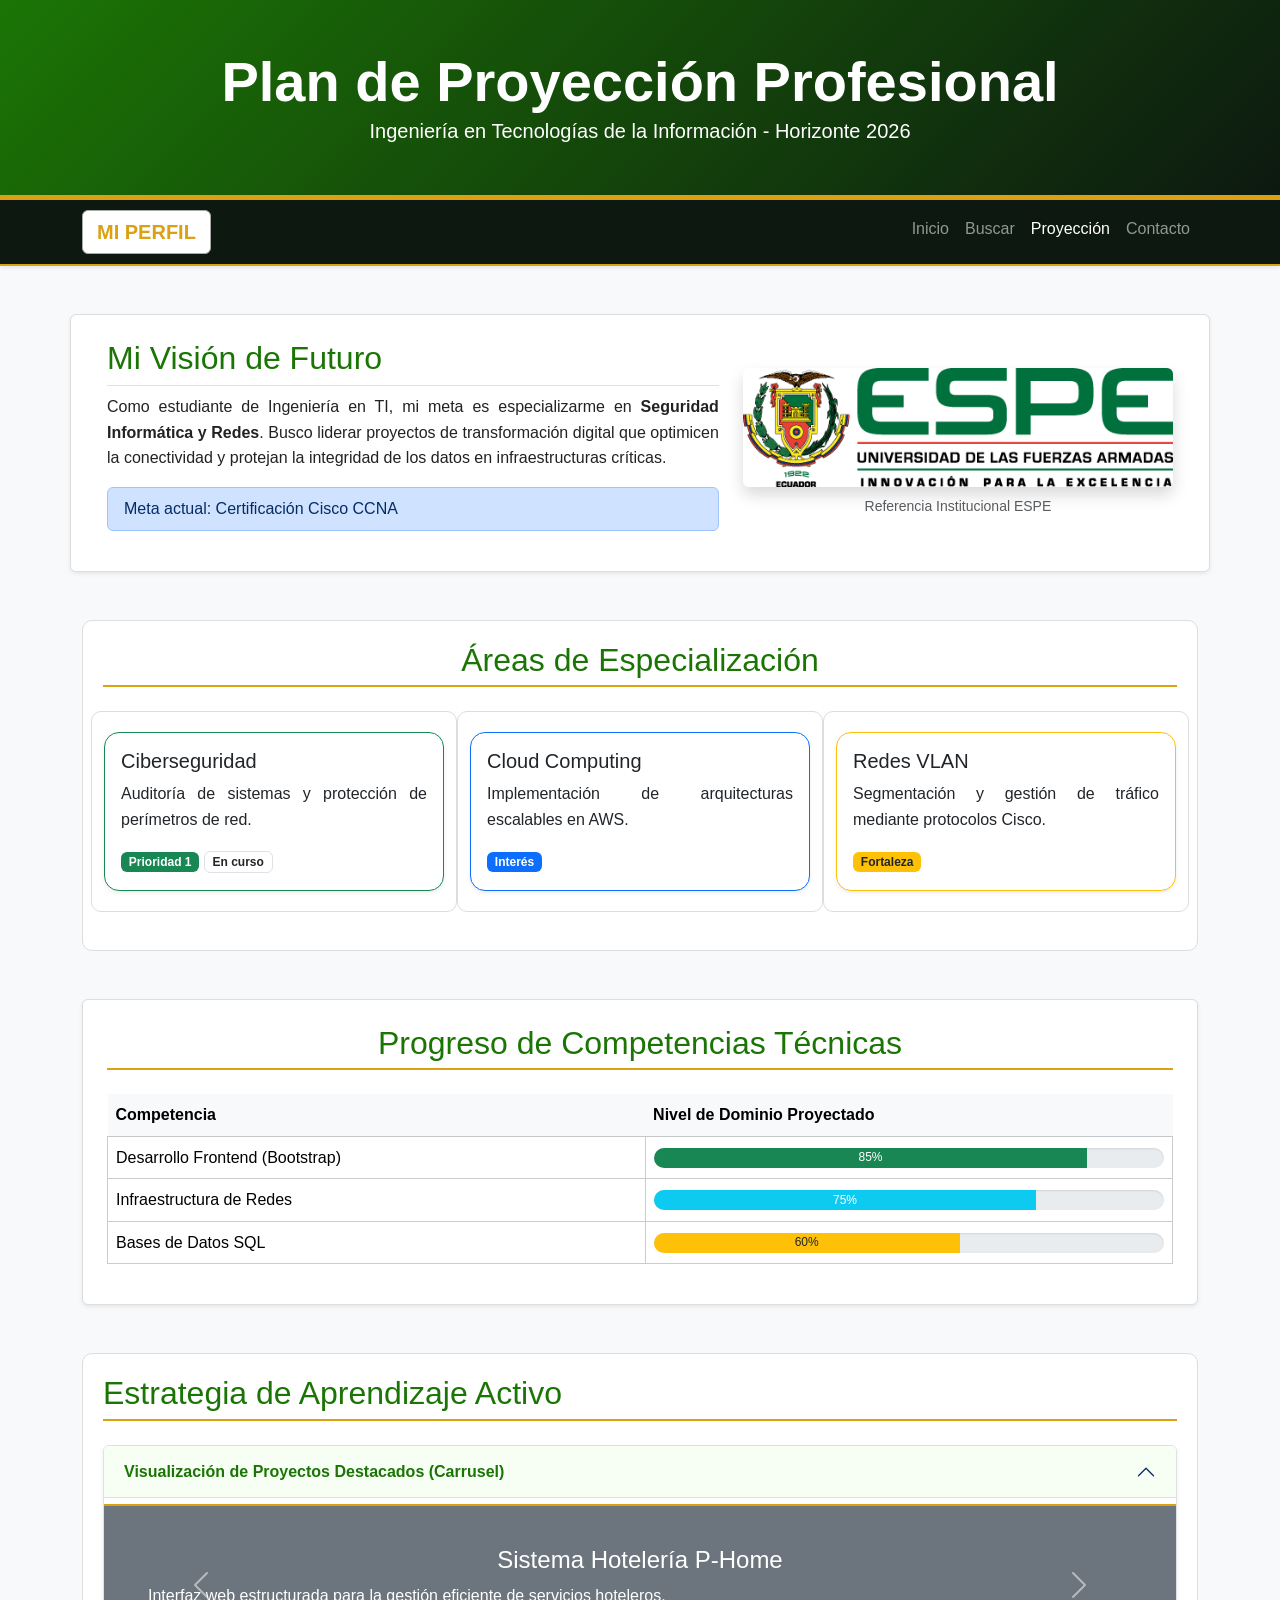
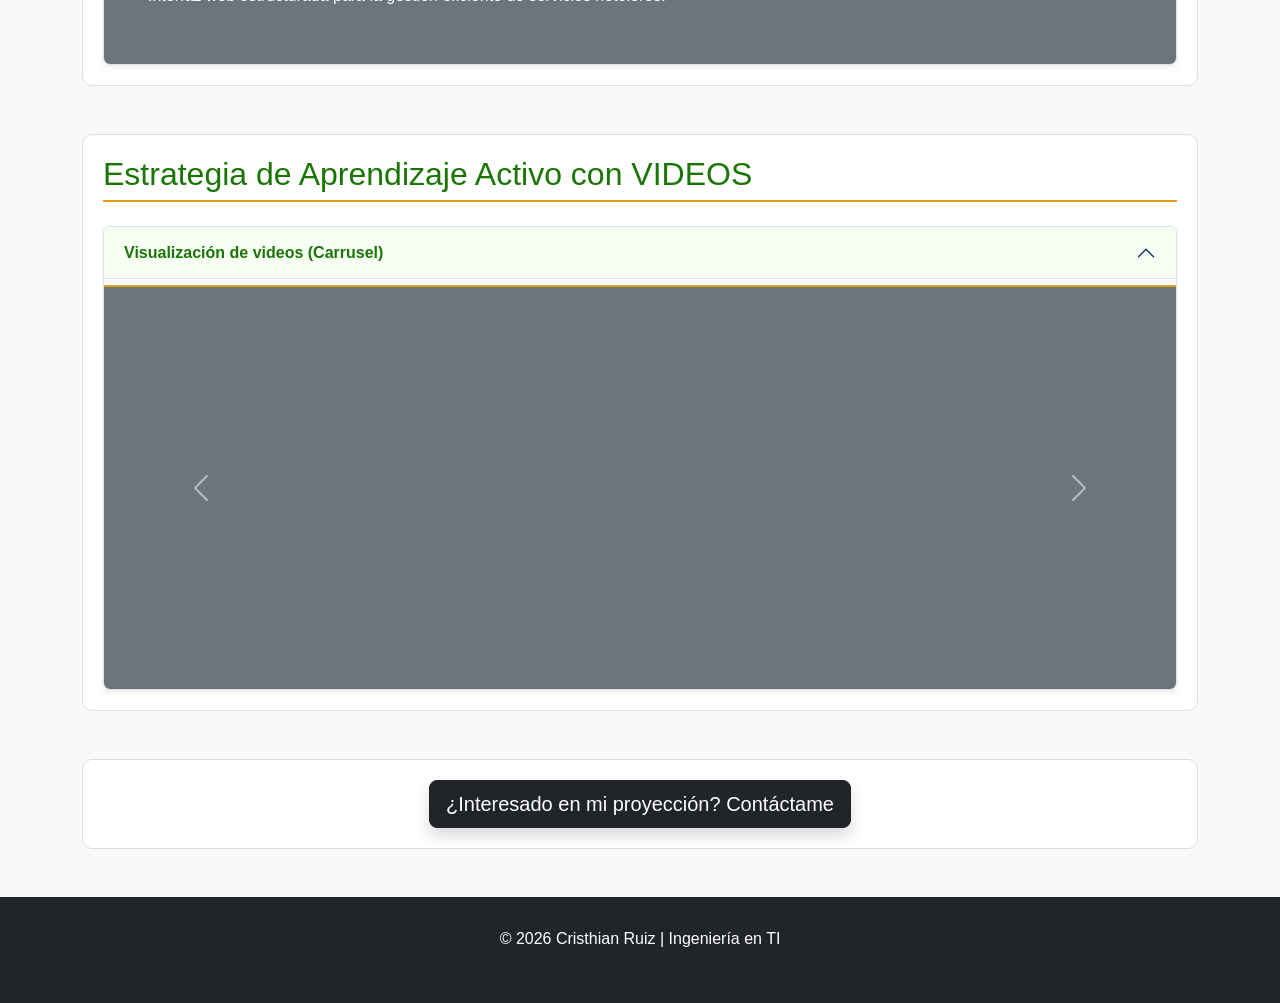
==== commit 5a36ff0b: "Version2Carrusel" ====
--- a/pages/proyeccion.html
+++ b/pages/proyeccion.html
@@ -9,7 +9,7 @@
     <link rel="icon" href="../img/mundito.ico" type="image/x-icon">
 
     <link href="https://cdn.jsdelivr.net/npm/bootstrap@5.3.3/dist/css/bootstrap.min.css" rel="stylesheet">
-    
+
     <link rel="stylesheet" href="../css/general.css">
     <link rel="stylesheet" href="../css/proyeccion.css">
 </head>
@@ -46,8 +46,10 @@
             <div class="col-md-7">
                 <h2 class="border-bottom pb-2">Mi Visión de Futuro</h2>
                 <p>
-                    Como estudiante de Ingeniería en TI, mi meta es especializarme en <strong>Seguridad Informática y Redes</strong>. 
-                    Busco liderar proyectos de transformación digital que optimicen la conectividad y protejan la integridad de los datos en infraestructuras críticas.
+                    Como estudiante de Ingeniería en TI, mi meta es especializarme en <strong>Seguridad Informática y
+                        Redes</strong>.
+                    Busco liderar proyectos de transformación digital que optimicen la conectividad y protejan la
+                    integridad de los datos en infraestructuras críticas.
                 </p>
                 <div class="alert alert-primary py-2 mt-3" role="alert">
                     Meta actual: Certificación Cisco CCNA
@@ -55,7 +57,8 @@
             </div>
             <div class="col-md-5 text-center">
                 <figure class="m-0">
-                    <img src="../img/espe/imagenEjemploEspe.png" class="img-fluid rounded shadow" alt="Institución ESPE">
+                    <img src="../img/espe/imagenEjemploEspe.png" class="img-fluid rounded shadow"
+                        alt="Institución ESPE">
                     <figcaption class="text-muted mt-2 small">Referencia Institucional ESPE</figcaption>
                 </figure>
             </div>
@@ -140,27 +143,33 @@
             <div class="accordion shadow-sm" id="accordionPlan">
                 <div class="accordion-item">
                     <h2 class="accordion-header">
-                        <button class="accordion-button" type="button" data-bs-toggle="collapse" data-bs-target="#collapseProyectos">
+                        <button class="accordion-button" type="button" data-bs-toggle="collapse"
+                            data-bs-target="#collapseProyectos">
                             Visualización de Proyectos Destacados (Carrusel)
                         </button>
                     </h2>
-                    <div id="collapseProyectos" class="accordion-collapse collapse show" data-bs-parent="#accordionPlan">
+                    <div id="collapseProyectos" class="accordion-collapse collapse show"
+                        data-bs-parent="#accordionPlan">
                         <div class="accordion-body bg-secondary text-white rounded-bottom">
                             <div id="carouselProyectos" class="carousel slide" data-bs-ride="carousel">
                                 <div class="carousel-inner p-4 text-center">
                                     <div class="carousel-item active">
                                         <h4>Sistema Hotelería P-Home</h4>
-                                        <p class="mt-2">Interfaz web estructurada para la gestión eficiente de servicios hoteleros.</p>
+                                        <p class="mt-2">Interfaz web estructurada para la gestión eficiente de servicios
+                                            hoteleros.</p>
                                     </div>
                                     <div class="carousel-item">
                                         <h4>Red Privada VLAN</h4>
-                                        <p class="mt-2">Configuración de seguridad en 12 subredes locales mediante Packet Tracer.</p>
-                                    </div>
-                                </div>
-                                <button class="carousel-control-prev" type="button" data-bs-target="#carouselProyectos" data-bs-slide="prev">
+                                        <p class="mt-2">Configuración de seguridad en 12 subredes locales mediante
+                                            Packet Tracer.</p>
+                                    </div>
+                                </div>
+                                <button class="carousel-control-prev" type="button" data-bs-target="#carouselProyectos"
+                                    data-bs-slide="prev">
                                     <span class="carousel-control-prev-icon"></span>
                                 </button>
-                                <button class="carousel-control-next" type="button" data-bs-target="#carouselProyectos" data-bs-slide="next">
+                                <button class="carousel-control-next" type="button" data-bs-target="#carouselProyectos"
+                                    data-bs-slide="next">
                                     <span class="carousel-control-next-icon"></span>
                                 </button>
                             </div>
@@ -170,8 +179,59 @@
             </div>
         </section>
 
+        <section class="mb-5">
+            <h2 class="mb-4">Estrategia de Aprendizaje Activo con VIDEOS</h2>
+            <div class="accordion shadow-sm" id="accordionPlan">
+                <div class="accordion-item">
+                    <h2 class="accordion-header">
+                        <button class="accordion-button" type="button" data-bs-toggle="collapse"
+                            data-bs-target="#collapseProyectos">
+                            Visualización de videos (Carrusel)
+                        </button>
+                    </h2>
+                    <div id="collapseProyectos" class="accordion-collapse collapse show"
+                        data-bs-parent="#accordionPlan">
+                        <div class="accordion-body bg-secondary text-white rounded-bottom">
+                            <div id="carouselProyectos" class="carousel slide" data-bs-ride="carousel">
+                                <div class="carousel-inner p-4 text-center">
+                                    <div class="carousel-item active">
+                                        <iframe width="560" height="315"
+                                            src="https://www.youtube.com/embed/EvjZ7ckgYTg?si=eKXv3F3EN6SQCEHN"
+                                            title="YouTube video player" frameborder="0"
+                                            allow="accelerometer; autoplay; clipboard-write; encrypted-media; gyroscope; picture-in-picture; web-share"
+                                            referrerpolicy="strict-origin-when-cross-origin" allowfullscreen></iframe>
+                                    </div>
+                                    <div class="carousel-item">
+                                        <iframe width="560" height="315"
+                                            src="https://www.youtube.com/embed/NAPI0odb9HQ?si=YJ-4xnYc3buQ7gZS"
+                                            title="YouTube video player" frameborder="0"
+                                            allow="accelerometer; autoplay; clipboard-write; encrypted-media; gyroscope; picture-in-picture; web-share"
+                                            referrerpolicy="strict-origin-when-cross-origin" allowfullscreen></iframe>
+                                    </div>
+                                </div>
+                                  <div class="carousel-item">
+                                        <h4 class="fs-2">Red Privada VLAN</h4>
+                                        <p class="fs-5 mt-2">Configuración de seguridad en 12 subredes locales mediante
+                                            Packet Tracer.</p>
+                                    </div>
+                                <button class="carousel-control-prev" type="button" data-bs-target="#carouselProyectos"
+                                    data-bs-slide="prev">
+                                    <span class="carousel-control-prev-icon"></span>
+                                </button>
+                                <button class="carousel-control-next" type="button" data-bs-target="#carouselProyectos"
+                                    data-bs-slide="next">
+                                    <span class="carousel-control-next-icon"></span>
+                                </button> 
+                            </div>
+                        </div>
+                    </div>
+                </div>
+            </div>
+        </section>
+
         <section class="text-center">
-            <button type="button" class="btn btn-dark btn-lg shadow" data-bs-toggle="modal" data-bs-target="#modalMensaje">
+            <button type="button" class="btn btn-dark btn-lg shadow" data-bs-toggle="modal"
+                data-bs-target="#modalMensaje">
                 ¿Interesado en mi proyección? Contáctame
             </button>
         </section>
@@ -189,11 +249,13 @@
                     <form>
                         <div class="mb-3">
                             <label class="form-label fw-bold">Nombre Completo</label>
-                            <input type="text" class="form-control border-primary" placeholder="Escriba su nombre" required>
+                            <input type="text" class="form-control border-primary" placeholder="Escriba su nombre"
+                                required>
                         </div>
                         <div class="mb-3">
                             <label class="form-label fw-bold">Idea o Proyecto Académico</label>
-                            <textarea class="form-control border-primary" rows="3" placeholder="Describa el motivo del mensaje"></textarea>
+                            <textarea class="form-control border-primary" rows="3"
+                                placeholder="Describa el motivo del mensaje"></textarea>
                         </div>
                         <button type="submit" class="btn btn-success w-100 fw-bold">ENVIAR INTERÉS</button>
                     </form>
